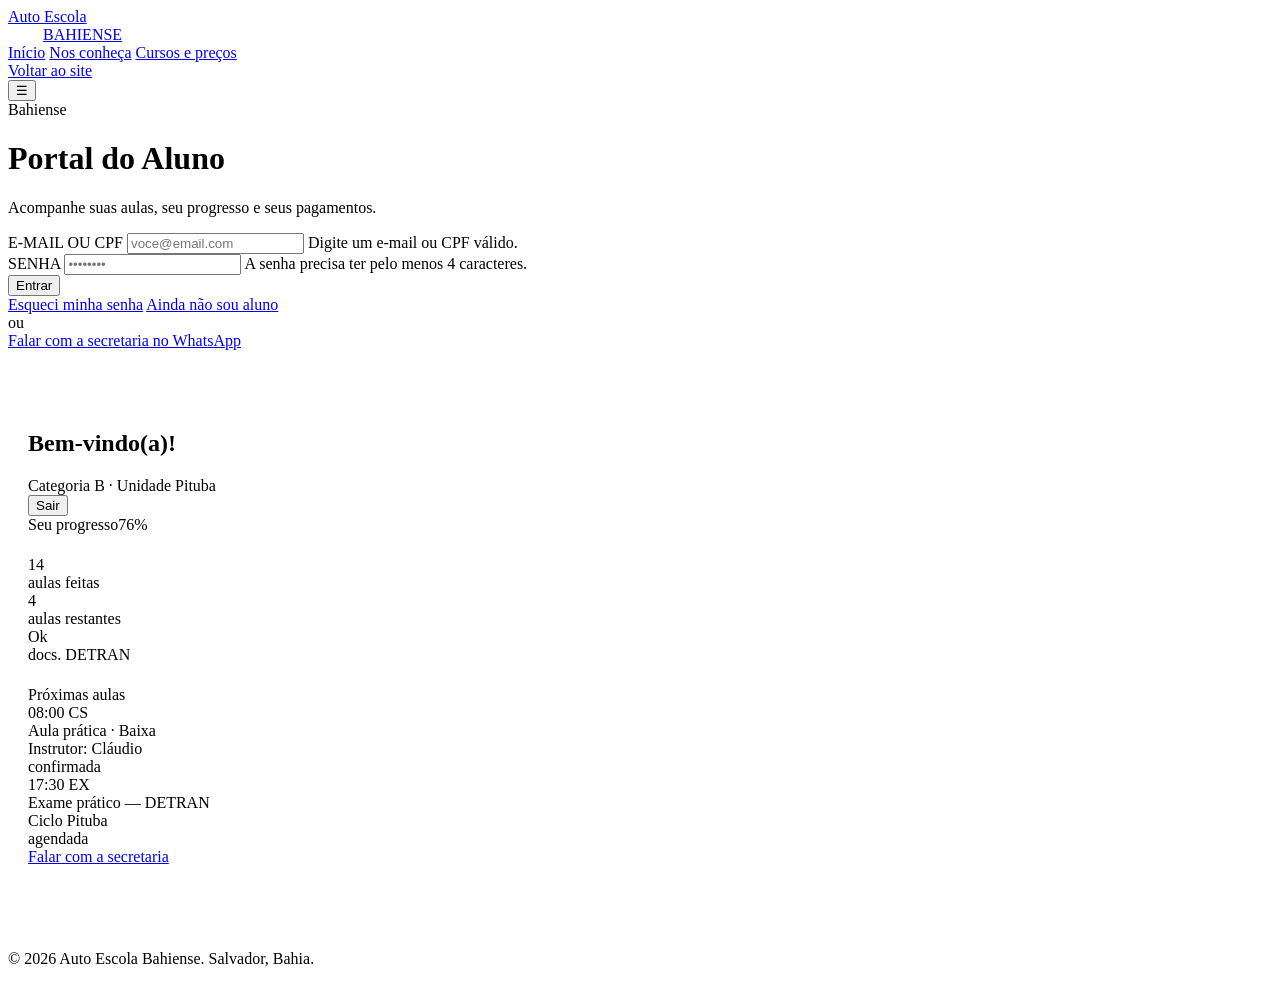
==== login.html @ 232081de "Add files via upload" ====
<!DOCTYPE html>
<html lang="pt-BR">
<head>
<meta charset="UTF-8">
<meta name="viewport" content="width=device-width, initial-scale=1.0">
<title>Portal do Aluno — Auto Escola Bahiense</title>
<link rel="preconnect" href="https://fonts.googleapis.com">
<link href="https://fonts.googleapis.com/css2?family=Oswald:wght@400;500;600;700&family=Inter:wght@400;500;600;700;800&family=JetBrains+Mono:wght@400;500;600&display=swap" rel="stylesheet">
<link rel="stylesheet" href="styles.css">
</head>
<body>

<header>
  <nav class="wrap">
    <a href="index.html" class="logo"><span class="logo-mark"></span>Auto Escola<br><span class="sub" style="margin-left:35px;">BAHIENSE</span></a>
    <div class="nav-links">
      <a href="index.html">Início</a>
      <a href="sobre.html">Nos conheça</a>
      <a href="index.html#planos">Cursos e preços</a>
    </div>
    <div class="nav-cta">
      <a href="index.html" class="btn btn-ghost">Voltar ao site</a>
    </div>
    <button class="nav-toggle" aria-label="menu">☰</button>
  </nav>
</header>

<div id="login-wrap" class="login-wrap">
  <div class="login-card">
    <div class="logo"><span class="logo-mark"></span>Bahiense</div>
    <h1>Portal do Aluno</h1>
    <p class="sub-txt">Acompanhe suas aulas, seu progresso e seus pagamentos.</p>

    <form id="login-form" novalidate>
      <div class="field" id="field-user">
        <label for="user">E-MAIL OU CPF</label>
        <input type="text" id="user" placeholder="voce@email.com">
        <span class="field-error">Digite um e-mail ou CPF válido.</span>
      </div>
      <div class="field" id="field-pass">
        <label for="pass">SENHA</label>
        <input type="password" id="pass" placeholder="••••••••">
        <span class="field-error">A senha precisa ter pelo menos 4 caracteres.</span>
      </div>
      <button type="submit" class="btn btn-primary btn-block">Entrar</button>
    </form>

    <div class="login-links">
      <a href="https://wa.me/5521996756099?text=Ol%C3%A1!%20Esqueci%20minha%20senha%20do%20portal%20do%20aluno." target="_blank" rel="noopener">Esqueci minha senha</a>
      <a href="https://wa.me/5521996756099?text=Ol%C3%A1!%20Ainda%20n%C3%A3o%20sou%20aluno%20e%20quero%20me%20matricular." target="_blank" rel="noopener">Ainda não sou aluno</a>
    </div>

    <div class="login-divider">ou</div>
    <a href="https://wa.me/5521996756099?text=Ol%C3%A1!%20Quero%20me%20matricular%20na%20Auto%20Escola%20Bahiense." target="_blank" rel="noopener" class="btn btn-whats btn-block">Falar com a secretaria no WhatsApp</a>
  </div>
</div>

<div id="portal" class="portal">
  <div class="wrap" style="padding:60px 20px;">
    <div class="portal-card">
      <div class="portal-top">
        <div>
          <h2 id="portal-greet">Bem-vindo(a)!</h2>
          <div class="greet">Categoria B · Unidade Pituba</div>
        </div>
        <button id="logout-btn" class="btn btn-ghost">Sair</button>
      </div>

      <div class="dash-progress">
        <div class="dash-progress-top"><span class="who">Seu progresso</span><span class="pct">76%</span></div>
        <div class="bar"><div class="bar-fill" style="width:76%;"></div></div>
      </div>

      <div class="dash-stats" style="margin-top:22px;">
        <div class="stat-card"><div class="num yellow">14</div><div class="lbl">aulas feitas</div></div>
        <div class="stat-card"><div class="num">4</div><div class="lbl">aulas restantes</div></div>
        <div class="stat-card"><div class="num green">Ok</div><div class="lbl">docs. DETRAN</div></div>
      </div>

      <div style="margin-top:22px;">
        <div class="dash-list-title">Próximas aulas</div>
        <div class="lesson-row">
          <span class="lesson-time">08:00</span>
          <span class="avatar">CS</span>
          <div class="lesson-info"><div class="name">Aula prática · Baixa</div><div class="meta">Instrutor: Cláudio</div></div>
          <span class="badge ok">confirmada</span>
        </div>
        <div class="lesson-row">
          <span class="lesson-time">17:30</span>
          <span class="avatar">EX</span>
          <div class="lesson-info"><div class="name">Exame prático — DETRAN</div><div class="meta">Ciclo Pituba</div></div>
          <span class="badge">agendada</span>
        </div>
      </div>

      <a href="https://wa.me/5521996756099?text=Ol%C3%A1!%20Sou%20aluno%20e%20preciso%20remarcar%20uma%20aula." target="_blank" rel="noopener" class="btn btn-whats btn-block" style="margin-top:26px;">Falar com a secretaria</a>
    </div>
  </div>
</div>

<footer style="border-top:1px solid var(--asphalt-line);">
  <div class="wrap foot-bottom" style="padding:24px 0;border-top:none;">
    <span>© 2026 Auto Escola Bahiense.</span>
    <span>Salvador, Bahia.</span>
  </div>
</footer>

<script src="script.js"></script>
</body>
</html>
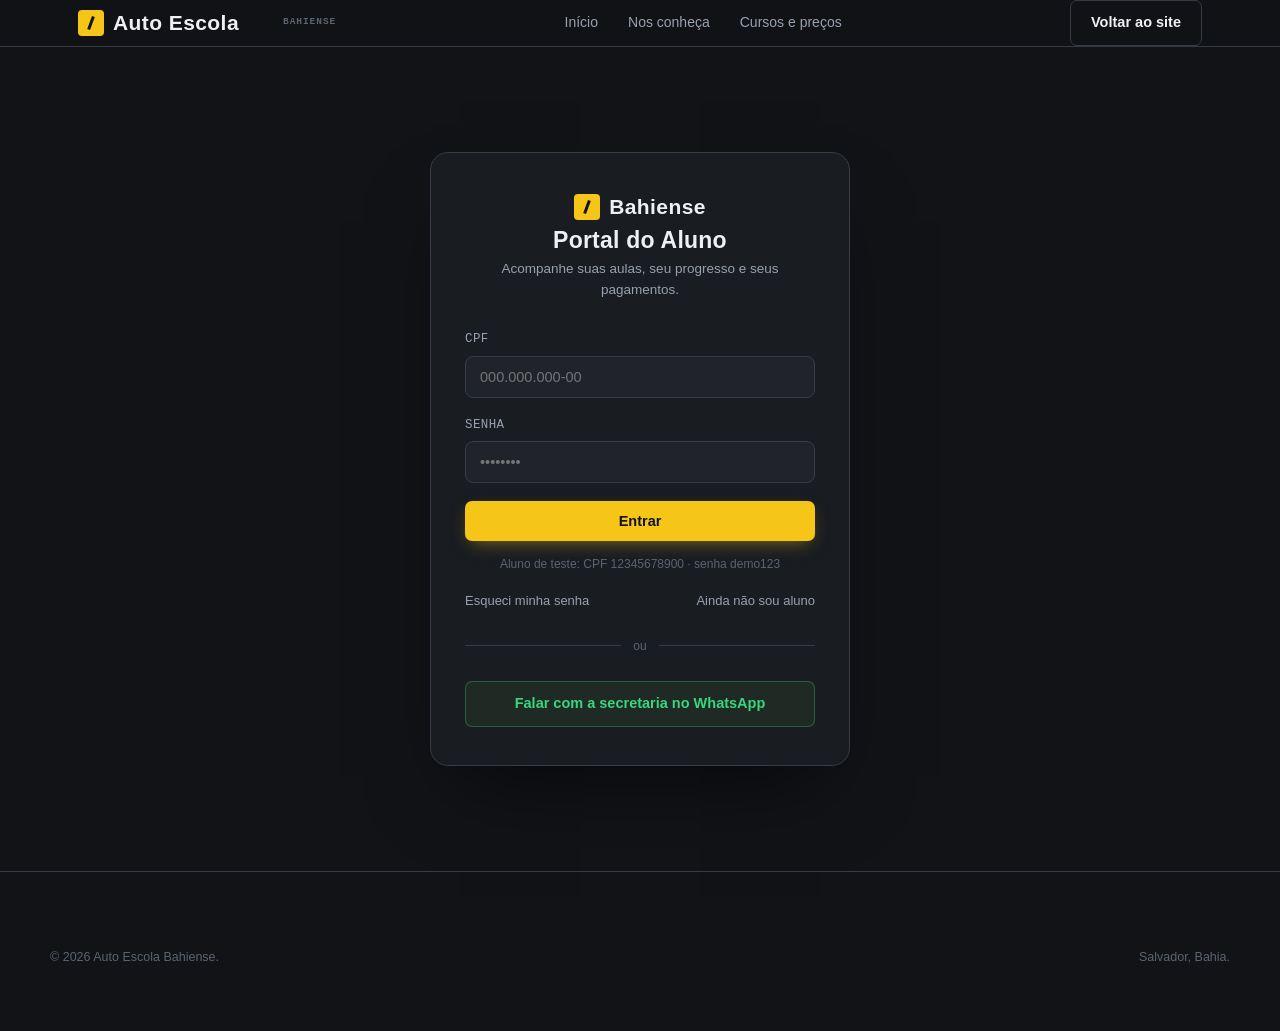
==== commit c64ca542: "Add files via upload" ====
--- a/login.html
+++ b/login.html
@@ -33,17 +33,18 @@
 
     <form id="login-form" novalidate>
       <div class="field" id="field-user">
-        <label for="user">E-MAIL OU CPF</label>
-        <input type="text" id="user" placeholder="voce@email.com">
-        <span class="field-error">Digite um e-mail ou CPF válido.</span>
+        <label for="user">CPF</label>
+        <input type="text" id="user" placeholder="000.000.000-00">
+        <span class="field-error">Digite seu CPF.</span>
       </div>
       <div class="field" id="field-pass">
         <label for="pass">SENHA</label>
         <input type="password" id="pass" placeholder="••••••••">
-        <span class="field-error">A senha precisa ter pelo menos 4 caracteres.</span>
+        <span class="field-error">CPF ou senha incorretos.</span>
       </div>
       <button type="submit" class="btn btn-primary btn-block">Entrar</button>
     </form>
+    <p style="font-size:12px;color:var(--fog-faint);margin-top:14px;text-align:center;">Aluno de teste: CPF 12345678900 · senha demo123</p>
 
     <div class="login-links">
       <a href="https://wa.me/5521996756099?text=Ol%C3%A1!%20Esqueci%20minha%20senha%20do%20portal%20do%20aluno." target="_blank" rel="noopener">Esqueci minha senha</a>
@@ -61,36 +62,25 @@
       <div class="portal-top">
         <div>
           <h2 id="portal-greet">Bem-vindo(a)!</h2>
-          <div class="greet">Categoria B · Unidade Pituba</div>
+          <div class="greet" id="portal-sub">—</div>
         </div>
         <button id="logout-btn" class="btn btn-ghost">Sair</button>
       </div>
 
       <div class="dash-progress">
-        <div class="dash-progress-top"><span class="who">Seu progresso</span><span class="pct">76%</span></div>
-        <div class="bar"><div class="bar-fill" style="width:76%;"></div></div>
+        <div class="dash-progress-top"><span class="who">Seu progresso</span><span class="pct" id="portal-pct">0%</span></div>
+        <div class="bar"><div class="bar-fill" id="portal-bar" style="width:0%;"></div></div>
       </div>
 
       <div class="dash-stats" style="margin-top:22px;">
-        <div class="stat-card"><div class="num yellow">14</div><div class="lbl">aulas feitas</div></div>
-        <div class="stat-card"><div class="num">4</div><div class="lbl">aulas restantes</div></div>
+        <div class="stat-card"><div class="num yellow" id="portal-done">0</div><div class="lbl">aulas concluídas</div></div>
+        <div class="stat-card"><div class="num" id="portal-left">0</div><div class="lbl">aulas restantes</div></div>
         <div class="stat-card"><div class="num green">Ok</div><div class="lbl">docs. DETRAN</div></div>
       </div>
 
       <div style="margin-top:22px;">
-        <div class="dash-list-title">Próximas aulas</div>
-        <div class="lesson-row">
-          <span class="lesson-time">08:00</span>
-          <span class="avatar">CS</span>
-          <div class="lesson-info"><div class="name">Aula prática · Baixa</div><div class="meta">Instrutor: Cláudio</div></div>
-          <span class="badge ok">confirmada</span>
-        </div>
-        <div class="lesson-row">
-          <span class="lesson-time">17:30</span>
-          <span class="avatar">EX</span>
-          <div class="lesson-info"><div class="name">Exame prático — DETRAN</div><div class="meta">Ciclo Pituba</div></div>
-          <span class="badge">agendada</span>
-        </div>
+        <div class="dash-list-title">Suas aulas</div>
+        <div id="portal-lessons"></div>
       </div>
 
       <a href="https://wa.me/5521996756099?text=Ol%C3%A1!%20Sou%20aluno%20e%20preciso%20remarcar%20uma%20aula." target="_blank" rel="noopener" class="btn btn-whats btn-block" style="margin-top:26px;">Falar com a secretaria</a>
--- a/styles.css
+++ b/styles.css
@@ -0,0 +1,307 @@
+:root{
+  --asphalt-950:#111317;
+  --asphalt-900:#191c21;
+  --asphalt-850:#20242a;
+  --asphalt-800:#282d35;
+  --asphalt-line:#363c45;
+  --lane-yellow:#f5c518;
+  --lane-yellow-dim:#c9a41c;
+  --signal-green:#39d67f;
+  --alert-red:#ff6a5a;
+  --fog-white:#eef0f3;
+  --fog-mute:#98a1b0;
+  --fog-faint:#5c6472;
+  --disp:'Oswald',sans-serif;
+  --body:'Inter',sans-serif;
+  --mono:'JetBrains Mono',monospace;
+}
+*{margin:0;padding:0;box-sizing:border-box;}
+html{scroll-behavior:smooth;}
+body{
+  background:var(--asphalt-950);
+  color:var(--fog-white);
+  font-family:var(--body);
+  line-height:1.5;
+  -webkit-font-smoothing:antialiased;
+  overflow-x:hidden;
+}
+a{color:inherit;text-decoration:none;}
+img{max-width:100%;display:block;}
+.wrap{max-width:1180px;margin:0 auto;padding:0 28px;}
+h1,h2,h3,h4{font-family:var(--disp);font-weight:600;letter-spacing:.01em;line-height:1.08;}
+.eyebrow{
+  font-family:var(--mono);font-size:12.5px;letter-spacing:.14em;text-transform:uppercase;
+  color:var(--lane-yellow);display:inline-flex;align-items:center;gap:10px;
+}
+.eyebrow::before{content:'';width:20px;height:2px;background:var(--lane-yellow);display:inline-block;}
+::selection{background:var(--lane-yellow);color:var(--asphalt-950);}
+.lane-divider{height:2px;width:100%;background-image:repeating-linear-gradient(90deg, var(--asphalt-line) 0 26px, transparent 26px 44px);opacity:.9;}
+
+/* ===== NAV ===== */
+header{position:sticky;top:0;z-index:100;background:rgba(17,19,23,.9);backdrop-filter:blur(10px);border-bottom:1px solid var(--asphalt-line);}
+nav{display:flex;align-items:center;justify-content:space-between;padding:18px 28px;max-width:1180px;margin:0 auto;}
+.logo{font-family:var(--disp);font-size:21px;font-weight:700;letter-spacing:.02em;display:flex;align-items:center;gap:9px;}
+.logo-mark{width:26px;height:26px;background:var(--lane-yellow);border-radius:4px;position:relative;flex-shrink:0;}
+.logo-mark::after{content:'';position:absolute;left:50%;top:50%;width:3px;height:14px;background:var(--asphalt-950);transform:translate(-50%,-50%) rotate(20deg);}
+.logo .sub{font-family:var(--mono);font-size:9.5px;color:var(--fog-faint);letter-spacing:.1em;display:block;margin-top:-2px;}
+.nav-links{display:flex;gap:30px;font-size:14px;font-weight:500;color:var(--fog-mute);align-items:center;}
+.nav-links a:hover{color:var(--fog-white);}
+.nav-links a.active{color:var(--lane-yellow);}
+.nav-cta{display:flex;align-items:center;gap:14px;}
+.btn{font-family:var(--body);font-weight:600;font-size:14.5px;padding:11px 20px;border-radius:7px;border:1px solid transparent;cursor:pointer;display:inline-flex;align-items:center;gap:8px;transition:transform .15s ease, background .15s ease, border-color .15s ease;}
+.btn:hover{transform:translateY(-1px);}
+.btn-primary{background:var(--lane-yellow);color:var(--asphalt-950);}
+.btn-primary:hover{background:#ffd23f;}
+.btn-ghost{color:var(--fog-white);border-color:var(--asphalt-line);}
+.btn-ghost:hover{border-color:var(--fog-mute);}
+.btn-whats{background:#1f2a24;color:var(--signal-green);border-color:rgba(57,214,127,.3);}
+.btn-whats:hover{border-color:var(--signal-green);}
+.btn-block{width:100%;justify-content:center;}
+.nav-toggle{display:none;background:none;border:none;color:var(--fog-white);font-size:26px;cursor:pointer;}
+
+/* ===== HERO ===== */
+.hero{padding:88px 0 70px;position:relative;}
+.hero-grid{display:grid;grid-template-columns:1.05fr .95fr;gap:56px;align-items:center;}
+.hero h1{font-size:clamp(32px,4.4vw,54px);margin:20px 0 22px;}
+.hero h1 .accent{color:var(--lane-yellow);}
+.hero p.lead{font-size:17px;color:var(--fog-mute);max-width:480px;margin-bottom:32px;}
+.hero-actions{display:flex;gap:14px;flex-wrap:wrap;margin-bottom:28px;}
+.hero-note{font-size:13px;color:var(--fog-faint);display:flex;align-items:center;gap:8px;}
+.hero-note .dot{width:6px;height:6px;border-radius:50%;background:var(--signal-green);}
+
+/* Dashboard mock */
+.dash{background:var(--asphalt-900);border:1px solid var(--asphalt-line);border-radius:16px;overflow:hidden;box-shadow:0 40px 80px -30px rgba(0,0,0,.6);}
+.dash-top{display:flex;align-items:center;justify-content:space-between;padding:16px 20px;border-bottom:1px solid var(--asphalt-line);}
+.dash-top .title{font-family:var(--mono);font-size:12px;color:var(--fog-mute);letter-spacing:.05em;}
+.dash-dots{display:flex;gap:6px;}
+.dash-dots span{width:8px;height:8px;border-radius:50%;background:var(--asphalt-line);}
+.dash-body{padding:22px 20px 24px;}
+.dash-progress{margin-bottom:20px;}
+.dash-progress-top{display:flex;justify-content:space-between;align-items:baseline;margin-bottom:8px;}
+.dash-progress-top .who{font-size:14px;font-weight:600;}
+.dash-progress-top .pct{font-family:var(--mono);color:var(--lane-yellow);font-size:14px;}
+.bar{height:8px;border-radius:20px;background:var(--asphalt-850);border:1px solid var(--asphalt-line);overflow:hidden;}
+.bar-fill{height:100%;background:linear-gradient(90deg,var(--lane-yellow-dim),var(--lane-yellow));border-radius:20px;}
+.dash-stats{display:grid;grid-template-columns:repeat(3,1fr);gap:12px;margin-bottom:20px;}
+.stat-card{background:var(--asphalt-850);border:1px solid var(--asphalt-line);border-radius:10px;padding:13px 14px;}
+.stat-card .num{font-family:var(--mono);font-size:20px;font-weight:600;}
+.stat-card .num.green{color:var(--signal-green);}
+.stat-card .num.yellow{color:var(--lane-yellow);}
+.stat-card .lbl{font-size:11px;color:var(--fog-faint);margin-top:3px;}
+.dash-list-title{font-family:var(--mono);font-size:11px;color:var(--fog-faint);text-transform:uppercase;letter-spacing:.08em;margin-bottom:10px;}
+.lesson-row{display:flex;align-items:center;gap:12px;padding:10px 0;border-bottom:1px solid var(--asphalt-line);}
+.lesson-row:last-child{border-bottom:none;}
+.lesson-time{font-family:var(--mono);font-size:12px;color:var(--lane-yellow);width:44px;flex-shrink:0;}
+.avatar{width:30px;height:30px;border-radius:50%;background:linear-gradient(135deg,var(--asphalt-line),var(--asphalt-800));display:flex;align-items:center;justify-content:center;font-size:11px;font-weight:700;color:var(--fog-mute);flex-shrink:0;}
+.lesson-info{flex:1;min-width:0;}
+.lesson-info .name{font-size:13.5px;font-weight:600;}
+.lesson-info .meta{font-size:11.5px;color:var(--fog-faint);}
+.badge{font-family:var(--mono);font-size:10.5px;padding:3px 8px;border-radius:20px;border:1px solid var(--asphalt-line);color:var(--fog-mute);flex-shrink:0;}
+.badge.ok{color:var(--signal-green);border-color:rgba(57,214,127,.35);}
+
+/* ===== LOGO STRIP ===== */
+.strip{padding:32px 0;border-top:1px solid var(--asphalt-line);border-bottom:1px solid var(--asphalt-line);}
+.strip .wrap{display:flex;align-items:center;gap:40px;flex-wrap:wrap;justify-content:space-between;}
+.strip .lead-txt{font-size:12px;color:var(--fog-faint);font-family:var(--mono);letter-spacing:.06em;text-transform:uppercase;}
+.strip-names{display:flex;gap:34px;flex-wrap:wrap;}
+.strip-names span{font-family:var(--disp);font-size:16px;color:var(--fog-faint);letter-spacing:.03em;}
+
+/* ===== SECTION shared ===== */
+section{padding:92px 0;}
+.section-head{max-width:600px;margin-bottom:52px;}
+.section-head h2{font-size:clamp(27px,3.3vw,38px);margin-top:16px;}
+.section-head p{color:var(--fog-mute);font-size:16px;margin-top:14px;}
+.section-head.center{max-width:640px;margin-left:auto;margin-right:auto;text-align:center;}
+.section-head.center .eyebrow{justify-content:center;}
+
+/* ===== FEATURES ===== */
+.feat-grid{display:grid;grid-template-columns:repeat(3,1fr);gap:1px;background:var(--asphalt-line);border:1px solid var(--asphalt-line);border-radius:14px;overflow:hidden;}
+.feat-card{background:var(--asphalt-900);padding:30px 26px;transition:background .2s ease;}
+.feat-card:hover{background:var(--asphalt-850);}
+.feat-icon{width:42px;height:42px;border-radius:9px;background:var(--asphalt-850);border:1px solid var(--asphalt-line);display:flex;align-items:center;justify-content:center;margin-bottom:18px;font-family:var(--mono);color:var(--lane-yellow);font-size:14px;font-weight:700;}
+.feat-card h3{font-size:18.5px;margin-bottom:9px;font-weight:600;}
+.feat-card p{font-size:14.5px;color:var(--fog-mute);}
+
+/* ===== JOURNEY ===== */
+.journey-track{position:relative;display:grid;grid-template-columns:repeat(4,1fr);gap:24px;}
+.journey-track::before{content:'';position:absolute;top:23px;left:0;right:0;height:2px;background-image:repeating-linear-gradient(90deg, var(--lane-yellow) 0 18px, transparent 18px 32px);}
+.step{position:relative;padding-top:64px;}
+.step-num{position:absolute;top:0;left:0;width:46px;height:46px;border-radius:50%;background:var(--asphalt-950);border:2px solid var(--lane-yellow);display:flex;align-items:center;justify-content:center;font-family:var(--mono);font-weight:600;color:var(--lane-yellow);font-size:15px;}
+.step h4{font-size:17px;margin-bottom:8px;}
+.step p{font-size:14px;color:var(--fog-mute);}
+
+/* ===== TESTIMONIALS ===== */
+.testi-grid{display:grid;grid-template-columns:repeat(3,1fr);gap:22px;}
+.testi-card{background:var(--asphalt-900);border:1px solid var(--asphalt-line);border-radius:14px;padding:26px;}
+.testi-card .quote-mark{font-family:var(--disp);font-size:36px;color:var(--lane-yellow);line-height:1;margin-bottom:6px;}
+.testi-card p.txt{font-size:14.5px;color:var(--fog-white);margin-bottom:20px;}
+.testi-person{display:flex;align-items:center;gap:12px;}
+.testi-person .name{font-size:14px;font-weight:600;}
+.testi-person .role{font-size:12px;color:var(--fog-faint);}
+
+/* ===== PRICING ===== */
+.price-grid{display:grid;grid-template-columns:repeat(3,1fr);gap:22px;}
+.price-card{background:var(--asphalt-900);border:1px solid var(--asphalt-line);border-radius:16px;padding:30px 26px;display:flex;flex-direction:column;}
+.price-card.featured{border-color:var(--lane-yellow);background:linear-gradient(180deg, rgba(245,197,24,.06), var(--asphalt-900) 40%);position:relative;}
+.price-card.featured::before{content:'MAIS ESCOLHIDO';position:absolute;top:-11px;left:26px;background:var(--lane-yellow);color:var(--asphalt-950);font-family:var(--mono);font-size:10px;font-weight:700;letter-spacing:.06em;padding:4px 10px;border-radius:20px;}
+.price-name{font-family:var(--disp);font-size:19px;margin-bottom:5px;}
+.price-for{font-size:13px;color:var(--fog-faint);margin-bottom:18px;}
+.price-amount{font-family:var(--mono);font-size:33px;font-weight:600;margin-bottom:2px;}
+.price-amount span{font-size:13.5px;color:var(--fog-faint);font-weight:400;}
+.price-old{font-size:13px;color:var(--fog-faint);text-decoration:line-through;margin-bottom:16px;}
+.price-list{list-style:none;margin:20px 0 26px;flex:1;}
+.price-list li{font-size:13.5px;color:var(--fog-mute);padding:8px 0;border-top:1px solid var(--asphalt-line);display:flex;gap:10px;align-items:flex-start;}
+.price-list li:first-child{border-top:none;}
+.price-list li::before{content:'—';color:var(--lane-yellow);flex-shrink:0;}
+
+/* ===== FAQ ===== */
+.faq-list{max-width:760px;}
+.faq-item{border-top:1px solid var(--asphalt-line);}
+.faq-item:last-child{border-bottom:1px solid var(--asphalt-line);}
+.faq-q{width:100%;text-align:left;background:none;border:none;color:var(--fog-white);font-family:var(--body);font-size:16px;font-weight:600;padding:20px 4px;display:flex;justify-content:space-between;align-items:center;cursor:pointer;gap:20px;}
+.faq-q .plus{font-family:var(--mono);color:var(--lane-yellow);font-size:20px;transition:transform .2s ease;flex-shrink:0;}
+.faq-item.open .faq-q .plus{transform:rotate(45deg);}
+.faq-a{max-height:0;overflow:hidden;transition:max-height .25s ease;}
+.faq-a p{font-size:14.5px;color:var(--fog-mute);padding:0 4px 20px;max-width:640px;}
+
+/* ===== CTA FINAL ===== */
+.cta-final{background:var(--asphalt-900);border:1px solid var(--asphalt-line);border-radius:20px;padding:60px 50px;text-align:center;position:relative;overflow:hidden;}
+.cta-final::before{content:'';position:absolute;inset:0;background-image:repeating-linear-gradient(90deg, var(--asphalt-line) 0 26px, transparent 26px 52px);top:auto;bottom:0;height:2px;}
+.cta-final h2{font-size:clamp(25px,3.4vw,36px);margin-bottom:16px;}
+.cta-final p{color:var(--fog-mute);margin-bottom:28px;font-size:16px;}
+.cta-actions{display:flex;gap:14px;justify-content:center;flex-wrap:wrap;}
+
+/* ===== TIMELINE (sobre) ===== */
+.timeline{border-left:2px dashed var(--asphalt-line);padding-left:32px;display:flex;flex-direction:column;gap:36px;}
+.timeline-item{position:relative;}
+.timeline-item::before{content:'';position:absolute;left:-39px;top:4px;width:14px;height:14px;border-radius:50%;background:var(--lane-yellow);border:3px solid var(--asphalt-950);}
+.timeline-year{font-family:var(--mono);color:var(--lane-yellow);font-size:13px;margin-bottom:6px;display:block;}
+.timeline-item h4{font-size:18px;margin-bottom:6px;}
+.timeline-item p{font-size:14.5px;color:var(--fog-mute);max-width:560px;}
+
+/* ===== STAT STRIP (sobre) ===== */
+.stat-strip{display:grid;grid-template-columns:repeat(4,1fr);gap:1px;background:var(--asphalt-line);border:1px solid var(--asphalt-line);border-radius:14px;overflow:hidden;}
+.stat-strip .cell{background:var(--asphalt-900);padding:28px 24px;text-align:center;}
+.stat-strip .cell .num{font-family:var(--mono);font-size:30px;font-weight:600;color:var(--lane-yellow);}
+.stat-strip .cell .lbl{font-size:12.5px;color:var(--fog-mute);margin-top:6px;}
+
+/* ===== TEAM (sobre) ===== */
+.team-grid{display:grid;grid-template-columns:repeat(3,1fr);gap:22px;}
+.team-card{background:var(--asphalt-900);border:1px solid var(--asphalt-line);border-radius:14px;padding:26px;text-align:center;}
+.team-avatar{width:64px;height:64px;border-radius:50%;background:linear-gradient(135deg,var(--asphalt-800),var(--asphalt-line));margin:0 auto 16px;display:flex;align-items:center;justify-content:center;font-family:var(--disp);font-size:20px;color:var(--lane-yellow);}
+.team-card h4{font-size:16.5px;margin-bottom:4px;}
+.team-card .role{font-size:12.5px;color:var(--fog-faint);font-family:var(--mono);}
+.team-card p{font-size:13.5px;color:var(--fog-mute);margin-top:12px;}
+
+/* ===== STORY BLOCK (sobre) ===== */
+.story-block{max-width:720px;}
+.story-block p{font-size:16px;color:var(--fog-mute);margin-bottom:20px;}
+.story-block strong{color:var(--fog-white);}
+
+/* ===== LOGIN PAGE ===== */
+.login-wrap{min-height:calc(100vh - 76px);display:flex;align-items:center;justify-content:center;padding:60px 20px;}
+.login-card{width:100%;max-width:420px;background:var(--asphalt-900);border:1px solid var(--asphalt-line);border-radius:18px;padding:38px 34px;box-shadow:0 40px 80px -30px rgba(0,0,0,.6);}
+.login-card .logo{justify-content:center;margin-bottom:6px;}
+.login-card h1{font-size:23px;text-align:center;margin-bottom:6px;}
+.login-card .sub-txt{font-size:13.5px;color:var(--fog-mute);text-align:center;margin-bottom:30px;}
+.field{margin-bottom:18px;}
+.field label{display:block;font-size:12.5px;font-family:var(--mono);color:var(--fog-mute);margin-bottom:7px;letter-spacing:.03em;}
+.field input{width:100%;background:var(--asphalt-850);border:1px solid var(--asphalt-line);border-radius:8px;padding:12px 14px;color:var(--fog-white);font-family:var(--body);font-size:14.5px;outline:none;transition:border-color .15s ease;}
+.field input:focus{border-color:var(--lane-yellow);}
+.field-error{font-size:12px;color:var(--alert-red);margin-top:6px;display:none;}
+.field.invalid input{border-color:var(--alert-red);}
+.field.invalid .field-error{display:block;}
+.login-links{display:flex;justify-content:space-between;font-size:13px;margin-top:18px;color:var(--fog-mute);flex-wrap:wrap;gap:8px;}
+.login-links a:hover{color:var(--fog-white);}
+.login-divider{display:flex;align-items:center;gap:12px;margin:26px 0;color:var(--fog-faint);font-size:12px;}
+.login-divider::before,.login-divider::after{content:'';flex:1;height:1px;background:var(--asphalt-line);}
+
+.portal{display:none;}
+.portal.show{display:block;}
+.login-wrap.hidden{display:none;}
+.portal-card{width:100%;max-width:560px;margin:0 auto;background:var(--asphalt-900);border:1px solid var(--asphalt-line);border-radius:18px;padding:34px;box-shadow:0 40px 80px -30px rgba(0,0,0,.6);}
+.portal-top{display:flex;align-items:center;justify-content:space-between;margin-bottom:26px;}
+.portal-top h2{font-size:20px;}
+.portal-top .greet{font-size:13px;color:var(--fog-mute);margin-top:4px;}
+
+/* ===== FOOTER ===== */
+footer{padding:52px 0 40px;border-top:1px solid var(--asphalt-line);}
+.foot-grid{display:grid;grid-template-columns:1.4fr 1fr 1fr 1fr;gap:40px;margin-bottom:40px;}
+.foot-brand p{font-size:13.5px;color:var(--fog-faint);margin-top:14px;max-width:260px;}
+.foot-col h5{font-family:var(--mono);font-size:11.5px;letter-spacing:.08em;text-transform:uppercase;color:var(--fog-faint);margin-bottom:15px;}
+.foot-col a{display:block;font-size:14px;color:var(--fog-mute);margin-bottom:10px;}
+.foot-col a:hover{color:var(--fog-white);}
+.foot-bottom{display:flex;justify-content:space-between;align-items:center;padding-top:22px;border-top:1px solid var(--asphalt-line);font-size:12.5px;color:var(--fog-faint);flex-wrap:wrap;gap:12px;}
+
+/* ===== WHATSAPP FLOAT ===== */
+.whats-float{position:fixed;bottom:24px;right:24px;z-index:200;background:var(--signal-green);color:var(--asphalt-950);width:56px;height:56px;border-radius:50%;display:flex;align-items:center;justify-content:center;box-shadow:0 12px 30px -8px rgba(57,214,127,.6);font-size:26px;transition:transform .15s ease;}
+.whats-float:hover{transform:scale(1.06);}
+
+/* ===== RESPONSIVE ===== */
+@media (max-width:920px){
+  .nav-links{display:none;}
+  .nav-toggle{display:block;}
+  .hero-grid{grid-template-columns:1fr;}
+  .feat-grid{grid-template-columns:1fr;}
+  .journey-track{grid-template-columns:1fr;gap:36px;}
+  .journey-track::before{display:none;}
+  .testi-grid{grid-template-columns:1fr;}
+  .price-grid{grid-template-columns:1fr;}
+  .foot-grid{grid-template-columns:1fr 1fr;}
+  .cta-final{padding:44px 22px;}
+  .strip .wrap{flex-direction:column;align-items:flex-start;gap:18px;}
+  .stat-strip{grid-template-columns:1fr 1fr;}
+  .team-grid{grid-template-columns:1fr;}
+}
+@media (prefers-reduced-motion: reduce){
+  html{scroll-behavior:auto;}
+  *{transition:none !important;animation:none !important;}
+}
+
+/* ===== BOTÕES APRIMORADOS ===== */
+.btn{position:relative;overflow:hidden;}
+.btn-primary{box-shadow:0 6px 18px -6px rgba(245,197,24,.5);}
+.btn-primary:hover{box-shadow:0 10px 24px -6px rgba(245,197,24,.6);}
+.btn-ghost:hover{background:var(--asphalt-850);}
+.btn-whats:hover{background:#243830;}
+.btn:active{transform:translateY(0) scale(.98);}
+.btn-icon{display:inline-flex;align-items:center;justify-content:center;width:18px;height:18px;border-radius:50%;background:currentColor;flex-shrink:0;opacity:.15;}
+
+/* ===== ADMIN LAYOUT ===== */
+.admin-shell{display:none;}
+.admin-shell.show{display:block;}
+.admin-topbar{display:flex;justify-content:space-between;align-items:center;padding:26px 0;flex-wrap:wrap;gap:14px;}
+.admin-topbar h1{font-size:24px;}
+.admin-stats{display:grid;grid-template-columns:repeat(3,1fr);gap:16px;margin-bottom:36px;}
+.admin-stat{background:var(--asphalt-900);border:1px solid var(--asphalt-line);border-radius:14px;padding:22px 24px;}
+.admin-stat .num{font-family:var(--mono);font-size:28px;color:var(--lane-yellow);font-weight:600;}
+.admin-stat .lbl{font-size:13px;color:var(--fog-mute);margin-top:6px;}
+
+.tabs{display:flex;gap:8px;margin-bottom:28px;border-bottom:1px solid var(--asphalt-line);}
+.tab-btn{background:none;border:none;color:var(--fog-mute);font-family:var(--body);font-size:14.5px;font-weight:600;padding:12px 18px;cursor:pointer;border-bottom:2px solid transparent;margin-bottom:-1px;}
+.tab-btn.active{color:var(--lane-yellow);border-bottom-color:var(--lane-yellow);}
+.tab-panel{display:none;}
+.tab-panel.active{display:block;}
+
+.admin-card{background:var(--asphalt-900);border:1px solid var(--asphalt-line);border-radius:14px;padding:26px;margin-bottom:24px;}
+.admin-card h3{font-size:17px;margin-bottom:18px;}
+.form-grid{display:grid;grid-template-columns:repeat(2,1fr);gap:16px;margin-bottom:16px;}
+.form-grid .full{grid-column:1 / -1;}
+
+table.data-table{width:100%;border-collapse:collapse;}
+table.data-table th{text-align:left;font-family:var(--mono);font-size:11px;color:var(--fog-faint);text-transform:uppercase;letter-spacing:.06em;padding:10px 12px;border-bottom:1px solid var(--asphalt-line);}
+table.data-table td{padding:12px;border-bottom:1px solid var(--asphalt-line);font-size:14px;}
+table.data-table tr:last-child td{border-bottom:none;}
+.table-wrap{overflow-x:auto;}
+.icon-btn{background:var(--asphalt-850);border:1px solid var(--asphalt-line);color:var(--fog-mute);width:30px;height:30px;border-radius:7px;cursor:pointer;font-size:13px;display:inline-flex;align-items:center;justify-content:center;}
+.icon-btn:hover{border-color:var(--alert-red);color:var(--alert-red);}
+.status-select{background:var(--asphalt-850);border:1px solid var(--asphalt-line);border-radius:6px;color:var(--fog-white);font-family:var(--body);font-size:12.5px;padding:5px 8px;}
+.empty-state{text-align:center;padding:40px 20px;color:var(--fog-faint);font-size:14px;}
+
+.toast{position:fixed;bottom:24px;left:50%;transform:translateX(-50%) translateY(20px);background:var(--asphalt-900);border:1px solid var(--signal-green);color:var(--signal-green);padding:13px 22px;border-radius:10px;font-size:14px;font-weight:600;opacity:0;pointer-events:none;transition:all .25s ease;z-index:300;}
+.toast.show{opacity:1;transform:translateX(-50%) translateY(0);}
+
+@media (max-width:700px){
+  .admin-stats{grid-template-columns:1fr;}
+  .form-grid{grid-template-columns:1fr;}
+}
